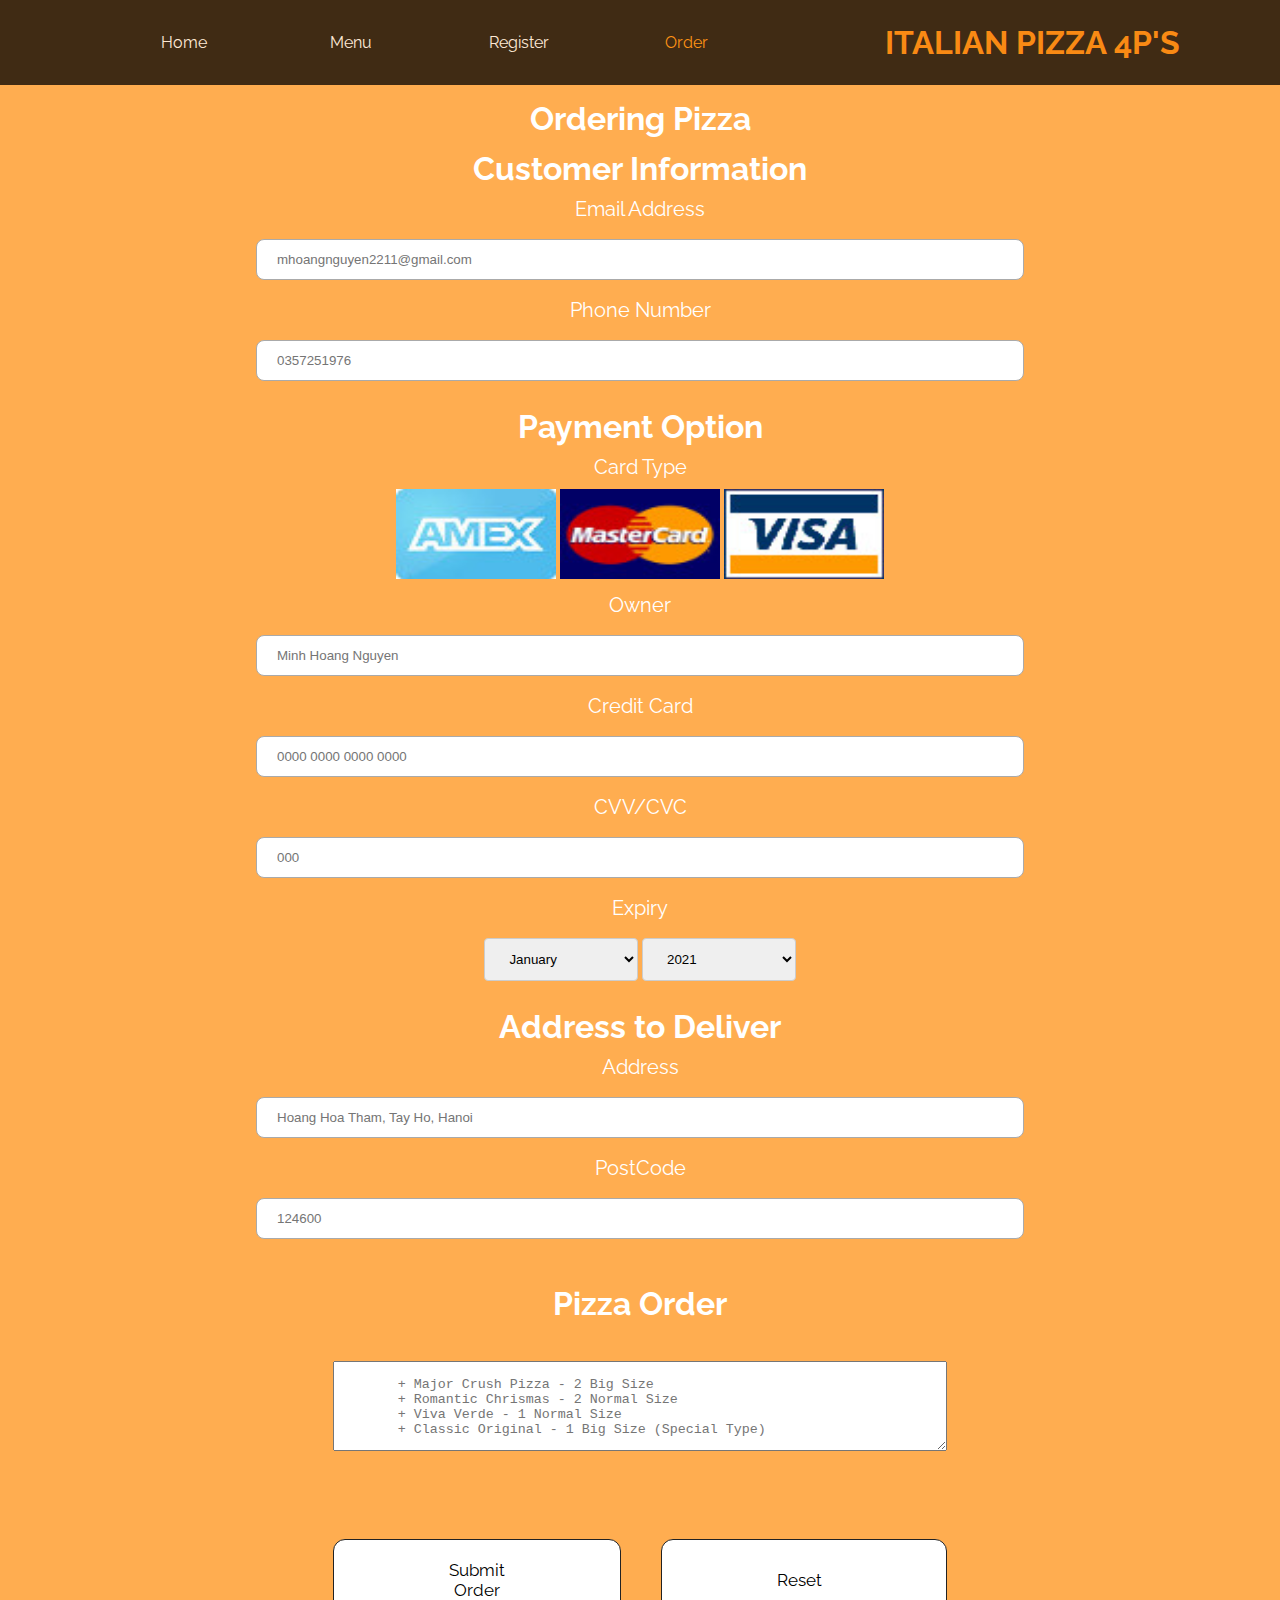
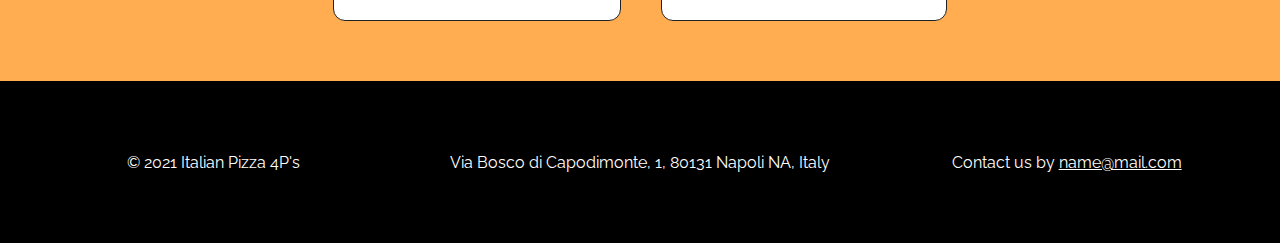
==== order.html @ b07ab7d2 "1.0" ====
<html>
<head>
    <meta charset="utf-8">
    <title>Order</title>
    <meta name="author" content="Minh Hoang Nguyen - 103295032" />  <!-- Minh Hoang Nguyen -->
    <meta name="viewport" content="width=device-width, initial-scale=1, maximum-scale=1">
    <link rel="icon" type="image/png" href="images/logo.png" />
    <link href="css/style.css" rel="stylesheet" type="text/css" />
    <link rel="stylesheet" href="https://cdnjs.cloudflare.com/ajax/libs/font-awesome/4.7.0/css/font-awesome.min.css">
    <link href="https://fonts.googleapis.com/css?family=Assistant|Montserrat|Open+Sans|Raleway|Roboto&display=swap"
        rel="stylesheet">
    <link href="https://fonts.googleapis.com/css?family=Exo+2:200|Lato:300&display=swap" rel="stylesheet">
    <script type="text/javascript" src="js/jquery-3.4.1.js"></script>
    <script type="text/javascript" src="js/script.js"></script>

</head>
<!-- Order Page -->
<body>
    <header>
        <nav>   <!-- Navigation Bar -->
            <ul>
                <li><a href="index.html">Home</a></li>
                <li><a href="menu.html">Menu</a></li>
                <li><a href="register.html">Register</a></li>
                <li><a href="order.html" class="active">Order</a></li>
            </ul>
        </nav>
        <div class="menu-toggle"><i class="fa fa-bars" aria-hidden="false"></i></div>
        <div class="logo">
            <h1>Italian Pizza 4P's</h1>
        </div>
    </header>
    <script>
        const menuToggle = document.querySelector('.menu-toggle');
            const nav = document.querySelector('nav');
            menuToggle.addEventListener('click', () => {
            if (nav.className != 'active') { nav.className = 'active'; }
            else { nav.className = ''; }
            });
    </script>
    <section class="order">
        
        <div class="container1">
            
            <h1>Ordering Pizza</h1>
        </div>

        <div class="order">
            <form id="regform" method="post" action="http://mercury.swin.edu.au/it000000/cos10005/surveytest.php">

                <h1>Customer Information</h1>

                <p>Email Address</p>
                <input id="email" type="email" name="email" placeholder="mhoangnguyen2211@gmail.com" />

                <p>Phone Number</p>
                <input id="phone" type="text" name="phone" placeholder="0357251976" />
            
            </br>
            </br>
                <div id="payment-form">
                    <h1>Payment Option</h1>
                    
                    <p>Card Type</p>

                    <a onClick="creditcard_3()" class="cbutton" id="Adigits"><img src="images/amex.jpg" height="90px"
                        width="160px">
                    </a>
                    
                    <a onClick="creditcard_2()" class="cbutton" id="Mdigits"><img src="images/mastercard.jpg"
                            height="90px" width="160px">
                    </a>

                    <a onClick="creditcard_1()" class="cbutton" id="Vdigits"><img src="images/visa.jpg" height="90px"
                        width="160px">
                    </a>

                    <p>Owner</p>
                    <input id="full_name" type="text" name="full_name" placeholder="Minh Hoang Nguyen">

                    
                    <p>Credit Card</p>
                    <input id="cardno" type="text" name="cardno" placeholder="0000 0000 0000 0000">

                    <br />
                    <p>CVV/CVC</p>
                    <input id="cvv" type="text" name="cvv/cvc" placeholder="000" />
                    
                    <p>Expiry</p>
                    <select name="ccmon" id="ccmon">
                        <option value="01">January</option>
                        <option value="02">February </option>
                        <option value="03">March</option>
                        <option value="04">April</option>
                        <option value="05">May</option>
                        <option value="06">June</option>
                        <option value="07">July</option>
                        <option value="08">August</option>
                        <option value="09">September</option>
                        <option value="10">October</option>
                        <option value="11">November</option>
                        <option value="12">December</option>
                    </select>
                    <select name="ccyear" id="ccyear">
                        <option value="21"> 2021</option>
                        <option value="22"> 2022</option>
                        <option value="23"> 2023</option>
                        <option value="24"> 2024</option>
                        <option value="25"> 2025</option>
                        <option value="26"> 2026</option>
                    </select>
                </div>

                <div id="delivery-form">
                </br>
                    <h1>Address to Deliver</h1>

                    <p>Address</p>
                    <input id="delivery_address" type="text" name="delivery_address" placeholder="Hoang Hoa Tham, Tay Ho, Hanoi" />

                    <p>PostCode</p>
                    <input id="delivery_postcode" type="text" name="delivery_postcode" placeholder="124600" />

                </div>

            </br>
            </br>
                <h1>Pizza Order</h1>
                    <br />
                <textarea name="pizza_order" id="pizza_order" placeholder="
        + Major Crush Pizza - 2 Big Size
        + Romantic Chrismas - 2 Normal Size
        + Viva Verde - 1 Normal Size
        + Classic Original - 1 Big Size (Special Type)" 
                ></textarea>
            </br>
        </br>
    </br>

                <div class="submit">
                    <button class="button1" type="submit" value="Submit Order">Submit Order</button>
                    <button class="button2" type="reset" value="Reset">Reset</button>
                </div>
                
        </div>
        </form>
    </section>

    <footer>
        <div class="contacts">
            <p>© 2021 Italian Pizza 4P's</p>

        </div>
        <div class="soc-media">
            <p>Via Bosco di Capodimonte, 1, 80131 Napoli NA, Italy</p>
        </div>
        <div class="copyright">
            <p>Contact us by <a href="mailto:name@mail.com" style="color:white">name@mail.com</a></p>
        </div>
    </footer>

</body>
</html>
---- css/style.css ----
/* Minh Hoang Nguyen - Student ID: 103295032*/
* {
    margin: 0px;
    padding: 0px;
    box-sizing: border-box;
}
/* Color of body section*/
body 
{
    font-family: 'Raleway', sans-serif;
    background-color: #ffad50;
}
/* Background of Images*/
.background
{
    background: url(images/background.jpg);
    background-repeat: no-repeat;
    background-size: cover;
    background-position: center;
    min-height: 770px;
    }
/* Google Map Integrated*/
#map
{
    height: 450px;
    width: 100%;
    position: relative;
}
/* CSS of header*/
header
{ 
    position: fixed;
    display: flex;
    background-color: #000000;
    top: 0;
    left: 0;
    padding: 0 100px;
    width: 100%;
    opacity: 75%;
    height: 85px;
    z-index: 99;
}
/* For the "Bruno's Pizzeria" inside header */
.logo 
{
    margin-top: 24px;
    margin-left: 115px;
    color: #f77f00;
    font-weight: bolder;
    text-transform: uppercase;
    animation: color-change 10s 10;
}
@keyframes color-change
{/*Animation 1 change color*/
	0%  {color: #f77f00;}
	10% {color: #070707;}
	20% {color: #f77f00;}
    30% {color: #070707;}
    40% {color: #f77f00;}
    50% {color: #070707;}
    60% {color: #f77f00;}
    70% {color: #070707;}
    80% {color: #f77f00;}
	90% {color: #070707;}
    100% {color: #f77f00;}
}
/* Navigation Bar*/
header nav 
{
    flex:2;
}
header nav.active
{
    left: 0
}
header nav ul 
{
    margin: 0;
    padding: 0;
    display: flex;
    text-align: center;
}
header nav ul li a
{
    text-decoration: none;
    color: white;
}
header nav ul li a:hover,
header nav ul li a.active
{
    color: darkorange;
    transition: 0.3s;
}

header nav ul li 
{
    list-style: none;
    line-height: 50px;
    text-decoration: none;
    color: white;
    padding-top: 18px;
    display: block;
    width: 100%;
}
.menu-toggle 
{
    color: white;
    float: right;
    line-height: 50px;
    font-size: 24px;
    cursor: pointer;
    display: none;
}
.menu-type
{
    font-family: 'Raleway', sans-serif;
    text-align: center;
    color: white;
    text-shadow: 3px 2px 2px #000;
    padding-top: 25px;
}
.menu-type1
{
    font-family: 'Raleway', sans-serif;
    text-align: center;
    color: white;
    text-shadow: 3px 2px 2px #000;
    padding-top: 26px;
    padding-bottom: 23px;
}
.slogan 
{ 
    text-align: center;
    width: 100%;
    height: 670px;
    padding-top: 290px;
    color: white;
    font-size: 30px;
    font-family: 'Raleway', sans-serif;
    font-weight: 300;
    letter-spacing: 4px;
    word-spacing: 4px;
    transition: 0.5s;
    text-shadow: 3px 2px 2px #000;
   }
   .about
   {
       color: white;
       display: flex;
       margin: auto;
       width: 80%;
       min-height: 70vh;
       align-items: center;
   }
   .org
   {
    color: white;
    display: flex;
    margin: auto;
    width: 80%;
    min-height: 70vh;
    align-items: center;
}
.location
{
    color: white;
    display: block;
    margin:auto;
    width: 70%;
    min-height: 70vh;
    text-align: center;
    margin-top: 50px;
    
}

   .intro-text
   {
       margin-top: -17px;
       margin-right: 90px;
       margin-left: 20px;
       padding-bottom: 30px
   }
   .intro-text h1
   {
       margin-bottom: 20px;
       font-size: 30px;
    }
    .intro-text p
    {
        letter-spacing: 1.5px;
        word-spacing: 1px;
    }
    hr
    {
        display: block;
        text-align: center;
        color: white;
        z-index: 2;
        width: 50%;
        height: 1px;
        margin-left: 25%;
    }
    .founder
    {
        padding-left: 50px;
    }
    .org-text
    {
        margin-top: -17px;
        margin-right: 20px;
        margin-left: 90px;
    }
    .org-text h1
    {
        margin-bottom: 20px;
        font-size: 30px;
     }
     .org-text p
     {
        letter-spacing: 1.5px;
        word-spacing: 1px;
    }
    .menu-int h1
    {
        text-align: center;
    }
    .container1
    {
        width: 100%;
        height: 60px;
        text-align: center;
        color: white;
        padding-top: 100px;
    }
    .container2
    {
        width: 100%;
        height: 60px;
        text-align: center;
        color: white;
        padding-top: 30px;
    }
    .container3
    {
        width: 100%;
        height: 60px;
        text-align: center;
        color: white;
        padding-top: 100px;
        padding-bottom: 40px;
    }
    .locate-int h1
    {
        text-align: center;
    }
    .menu
    {
        color: white;
        display: flex;
        width: 80%;
        min-height: 70vh;
        align-items: center;
        margin: auto;
        padding-bottom: 60px;
    }

    .pizza1
    {
        flex: 1;
        text-align: center;
    }
    .pizza1 p
    {
        padding-top: 20px;
    }
    .pizza2
    {
        flex: 1;
        text-align: center;
        
    }
    .pizza2 p
    {
        padding-top: 20px;
    }
    .pizza3
    {
        flex: 1;
        text-align: center;
    }
    .pizza3 p
    {
        padding-top: 20px;
    }
    footer
    {
    color: white;
    display: flex;
    margin: auto;
    width: 100%;
    min-height: 18vh;
    align-items: center;
    margin-top: 60px;
    background-color: black;

}
/* Information inside Footer*/
.contacts
{
    flex: 1;
    text-align: center;
}
.soc-media
{
    flex: 1;
    text-align: center;
}
.copyright
{
    flex: 1;
    text-align: center;
}
/* From here - Register Page CSS*/
.register form
{
    color: white;
    display: block;
    margin: auto;
    width: 100%;
    min-height: 70vh;
    text-align: center;
    margin-top: 50px;

}
.register input[type=text]
{
    width:50%;
    padding: 12px 20px;
    margin: 8px 0;
    display: inline-block;
    border: 1px solid #ccc;
    border-radius: 4px;
    box-sizing: border-box;
  }
 
  .register input[type=password] 
  {
    width:50%;
    padding: 12px 20px;
    margin: 8px 0;
    display: inline-block;
    border: 1px solid #ccc;
    border-radius: 4px;
    box-sizing: border-box;
  }
  .register input[type=email] 
  {
    width: 50%;
    padding: 12px 20px;
    margin: 8px 0;
    display: inline-block;
    border: 1px solid #ccc;
    border-radius: 4px;
    box-sizing: border-box;
  }
  .register select
  {
    width: 20%;
    padding: 12px 20px;
    margin: 8px 0;
    display: inline-block;
    border: 1px solid #ccc;
    border-radius: 4px;
    box-sizing: border-box;

  }
  .register input[type=radio]
  {
      margin-top: 20px;
      
  }
  textarea
  {
      margin-top: 20px;
      width: 80%;
      height: 90px
  }
  .register form p
  {
      margin-top: 20px;
  }
  button 
  {
    background-color: white;
    color: black;
    border: 2px solid #555555;
    width: 8%;
    margin-top: 30px;
    font-family: 'Raleway', sans-serif;
    font-size: 17px;
    border-radius: 4px;
    box-sizing: border-box;
  }
  .register button[type=submit]
  {
      margin-right: 20px;
      flex: 1;
  }
  .register button[type=reset]
  {
    margin-left: 20px;
    flex: 1;
}
.order select
{
    width: 20%;
    padding: 12px 20px;
    margin: 8px 0;
    display: inline-block;
    border: 1px solid #ccc;
    border-radius: 4px;
    box-sizing: border-box;

  }
  
.register button:hover 
{
    background-color: #555555;
    color: white;
  }
  .buttons
  {
    color: white;
    display: flex;
    margin: auto;
    width: 30%;
    min-height: 10vh;
    text-align: center;
    margin-top: 20px;
  }
  #payment-form label 
  {
    display: inline-block;
    cursor: pointer;
}


    #payment-form label:hover 
    {
        background-color: #efefef;
    }

    #payment-form label img 
    {
        padding: 3px;
    }
    .order h3
    {
        display: inline-block;
    }


/* Order Page */
.order input[type="radio"]:checked 
{
    color: white;
}

.order form 
{
        color: white;
        display: block;
        margin: auto;
        width: 60%;
        text-align: center;
        margin-top: 50px;
    }


.order p 
{
    margin: 0;
    font-size: 20px;
    margin-bottom: 10px;
    margin-top: 10px;
}
.order h2
{
    margin-bottom: 20px;
    margin-top: 20px;
}

.order label 
{
    display: inline-block;
    color: black;
}

.order input 
{
    border: 1px solid #AAA;
    ;
    border-radius: 8px;
    padding: 12px 20px;
    margin: 8px 0;
    width: 100%;
}

.order input[type="submit"] 
{
        background-color: #222;
        border: 1px solid #222;
        color: #fff;
        height: 80px;
        margin-top: 50px;
        transition: .2s;
        width: 100%;
    }

    .order input[type="submit"]:hover 
    {
            background-color: #fff;
            color: #222;
        }

        .order input[type="radio"] 
        {
        display: none;
        margin-bottom: 0px;
        width: 0px;
    }
     .button1:hover{
    background-color: #555555;
    color: white;
  }
  .button2:hover{
    background-color: #555555;
    color: white;
  }

    .order  input[type="checkbox"] 
    {
        display: inline-block;
        margin: 0 20px 0 0;
        padding: 0;
        width: initial;
    }
    .submit
    {
        color: white;
        display: flex;
        margin: auto;
        width: 80%;
        min-height: 10vh;
        text-align: center;
        margin-top: 20px;
        align-items: center;
      }

.button 
{
    background-color: #fff;
    border: 1px solid #222;
    display: flex;
    padding: 20px 20px;
    text-align: center;
    width: 49%;
    border-radius: 12px;
    color: black;
}
.button1 
{
    background-color: #fff;
    border: 1px solid #222;
    display: flex;
    padding: 20px 115px;
    text-align: center;
    width: 49%;
    border-radius: 12px;
    color: black;
    flex: 1;
    margin-right: 20px;
}
.button2 
{
    background-color: #fff;
    border: 1px solid #222;
    display: flex;
    padding: 30px 115px;
    text-align: center;
    width: 49%;
    border-radius: 12px;
    color: black;
    flex: 1;
    margin-left: 20px;
}
.order img:hover
{
    border: 2px solid #555555;
    cursor: pointer;
}
.order input[type="radio"]:checked + label,
    .button:hover 
    {
        background-color: #555555;
        color: #fff;
    }
    .features
    {
        color: white;
        display: flex;
        margin: auto;
        width: 100%;
        min-height: 50vh;
        text-align: center;
        margin-top: 50px;
        flex-direction: column;
    }
    .features a
    {
        margin-top: 30px;
        font-size: 20px;
        color: rgb(247, 247, 247);
    }
/* Responsive */
    @media (max-width: 1150px){
    .menu
    {
        flex-direction: column;
        padding-bottom: 0px;
        margin-top: 50px;
    }
    .pizza1
    {
        margin-bottom: 50px;
    }
    .pizza2
    {
        margin-bottom: 50px;
    }
    .pizza3
    {
        margin-bottom: 50px;
    }
}
       
        
@media (max-width: 1050px)
{
    hr
    {
        margin-top: 40px;
    }
    .about
    {
        flex-direction: column;
    }
    .intro-text
    {
        padding-top: 50px;
        margin-left: -30px;
        margin-right: -20px;
        text-align: center;
    }
    .intro-text h1
    {
        font-size: 25px;
    }
    .intro-text p
    {
        font-size: 15px;
    }
    .intro-img img
    {
        margin-top: 40px;
    }
}
@media (max-width: 780px)
{
    .org-text h1
    {
        font-size: 25px;
    }
    .org-text p
    {
        font-size: 15px;
    }
    .founder img
    {
        margin-top: 40px;
        margin-right: 60px;
    }
    .org
    {
        flex-direction: column;
    }
    .org-text
    {
        padding-top: 50px;
        margin-left: -30px;
        margin-right: -20px;
        text-align: center;
    }
}
@media (max-width: 930px) 
{
    .location img
    {
        max-width:100%;
    height:auto;
    
    }
    .location
    {
        height:auto;
        min-height: auto;
    }
}
@media (max-width: 700px) 
{
    .register button
    {
        font-size: 13px;
    }
}
@media (max-width: 700px)
{
    .submit
    {
        flex-direction: column;
    }
    .button1
    {
        margin: 0;
        margin-bottom: 20px;
    }
    .button2
    {
        margin: 0;
    }
    .order select
    {
        width: 40%;
    
      }
}
@media (max-width: 991px) 
{
    footer
    {
        flex-direction: column;
        height: 30vh;
        padding-top: 30px;
    }
    .slogan
    {
        font-size: 23px;
        transition: 0.5s;
    }
    header 
    {
        padding: 0 20px;
    }
    body
    {
        overflow-x: hidden;
    }
    .menu-toggle 
    {
        display: block;
        padding-top: 30px;
        margin-right: 20px;
    }
    header nav 
    {
        position: absolute;
        width: 100%;
        height: calc(100vh - 50px);
        background: #000000;
        top: 80px;
        left: -100%;
        transition: 0.5s;
    }
    header nav ul
    {
        display: block;
        text-align: center;
        
    }

    header nav ul li a
    {
        border-bottom: 1px solid rgba(0,0,0,.2);
    }
    .logo
    {
        margin-left: 13%; 
        margin-top : 24px;
    }
}
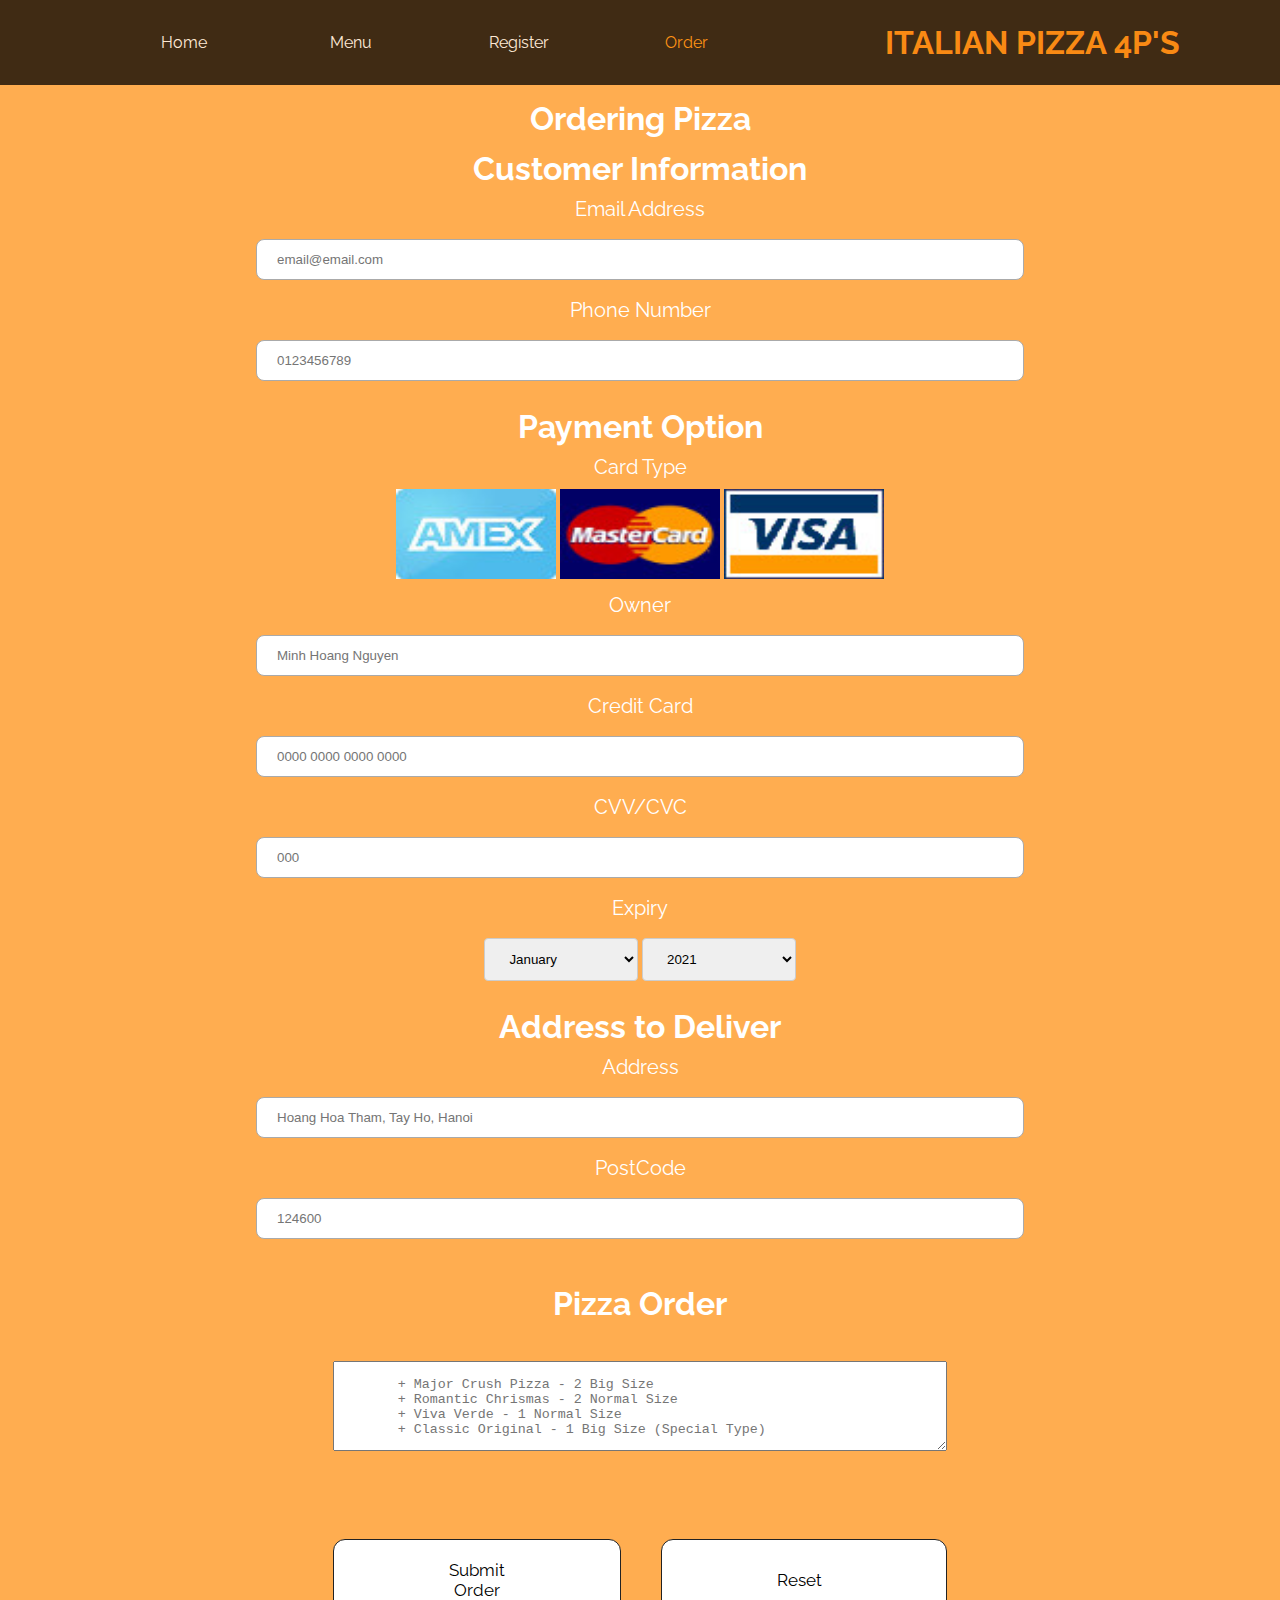
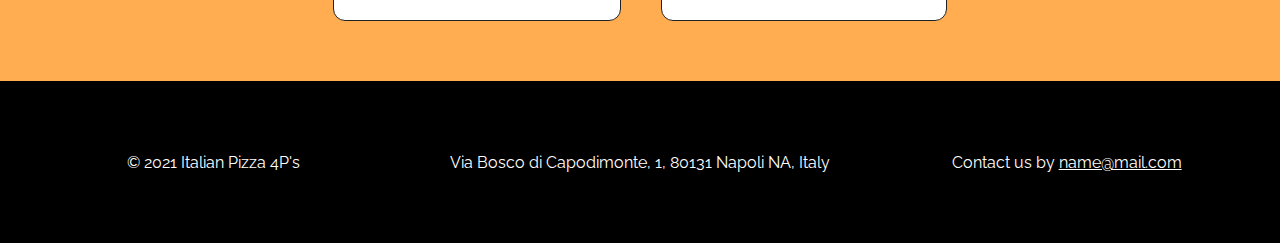
==== commit cc7cdca2: "Update order.html" ====
--- a/order.html
+++ b/order.html
@@ -51,10 +51,10 @@
                 <h1>Customer Information</h1>
 
                 <p>Email Address</p>
-                <input id="email" type="email" name="email" placeholder="mhoangnguyen2211@gmail.com" />
+                <input id="email" type="email" name="email" placeholder="email@email.com" />
 
                 <p>Phone Number</p>
-                <input id="phone" type="text" name="phone" placeholder="0357251976" />
+                <input id="phone" type="text" name="phone" placeholder="0123456789" />
             
             </br>
             </br>
@@ -160,4 +160,4 @@
     </footer>
 
 </body>
-</html>+</html>
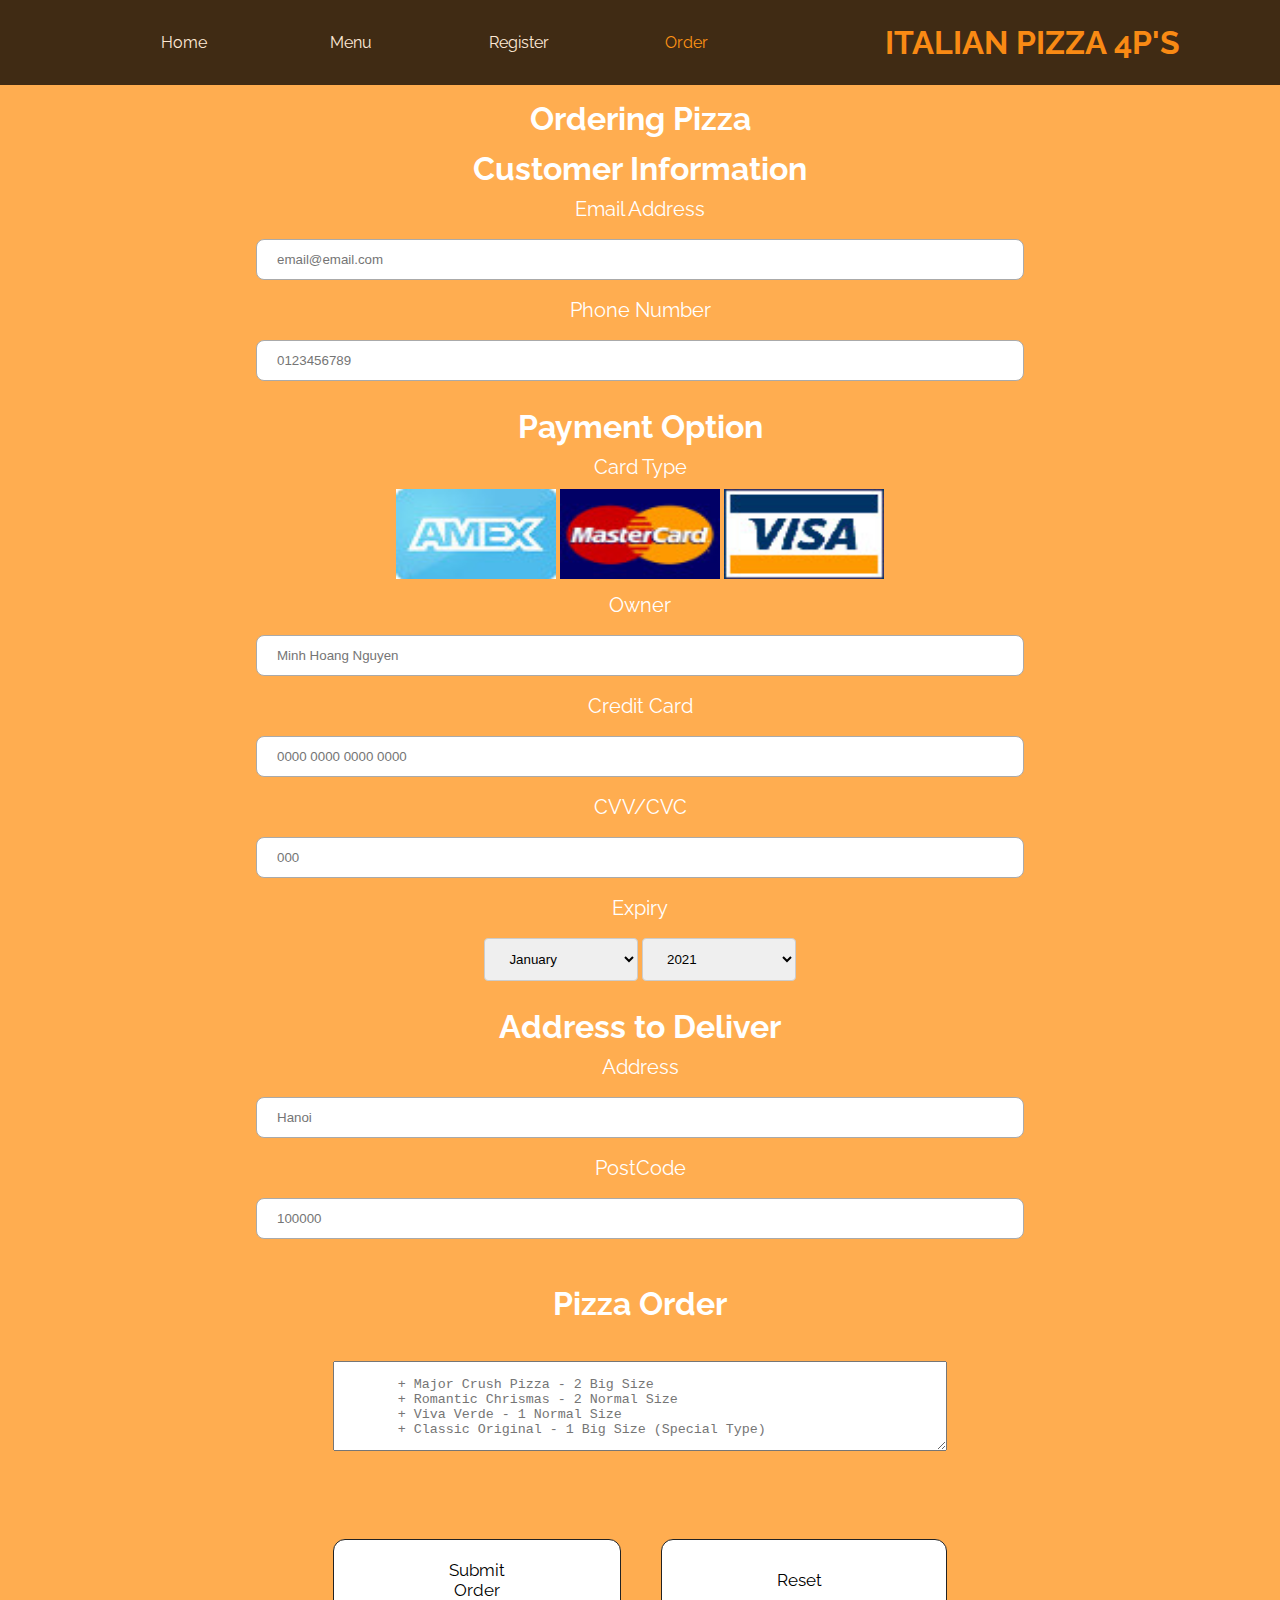
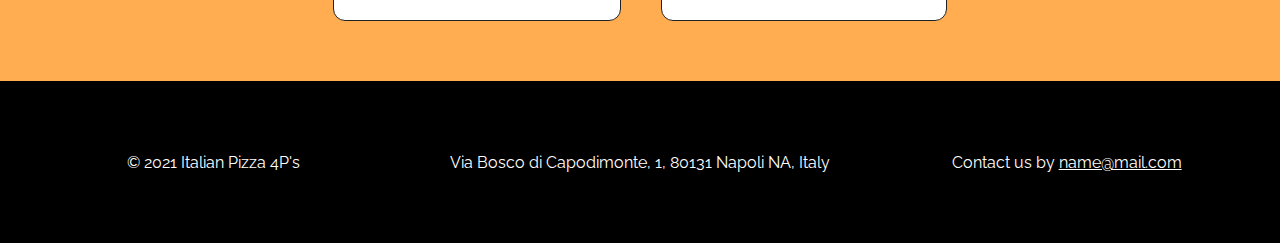
==== commit 52453308: "Update order.html" ====
--- a/order.html
+++ b/order.html
@@ -116,10 +116,10 @@
                     <h1>Address to Deliver</h1>
 
                     <p>Address</p>
-                    <input id="delivery_address" type="text" name="delivery_address" placeholder="Hoang Hoa Tham, Tay Ho, Hanoi" />
+                    <input id="delivery_address" type="text" name="delivery_address" placeholder="Hanoi" />
 
                     <p>PostCode</p>
-                    <input id="delivery_postcode" type="text" name="delivery_postcode" placeholder="124600" />
+                    <input id="delivery_postcode" type="text" name="delivery_postcode" placeholder="100000" />
 
                 </div>
 
